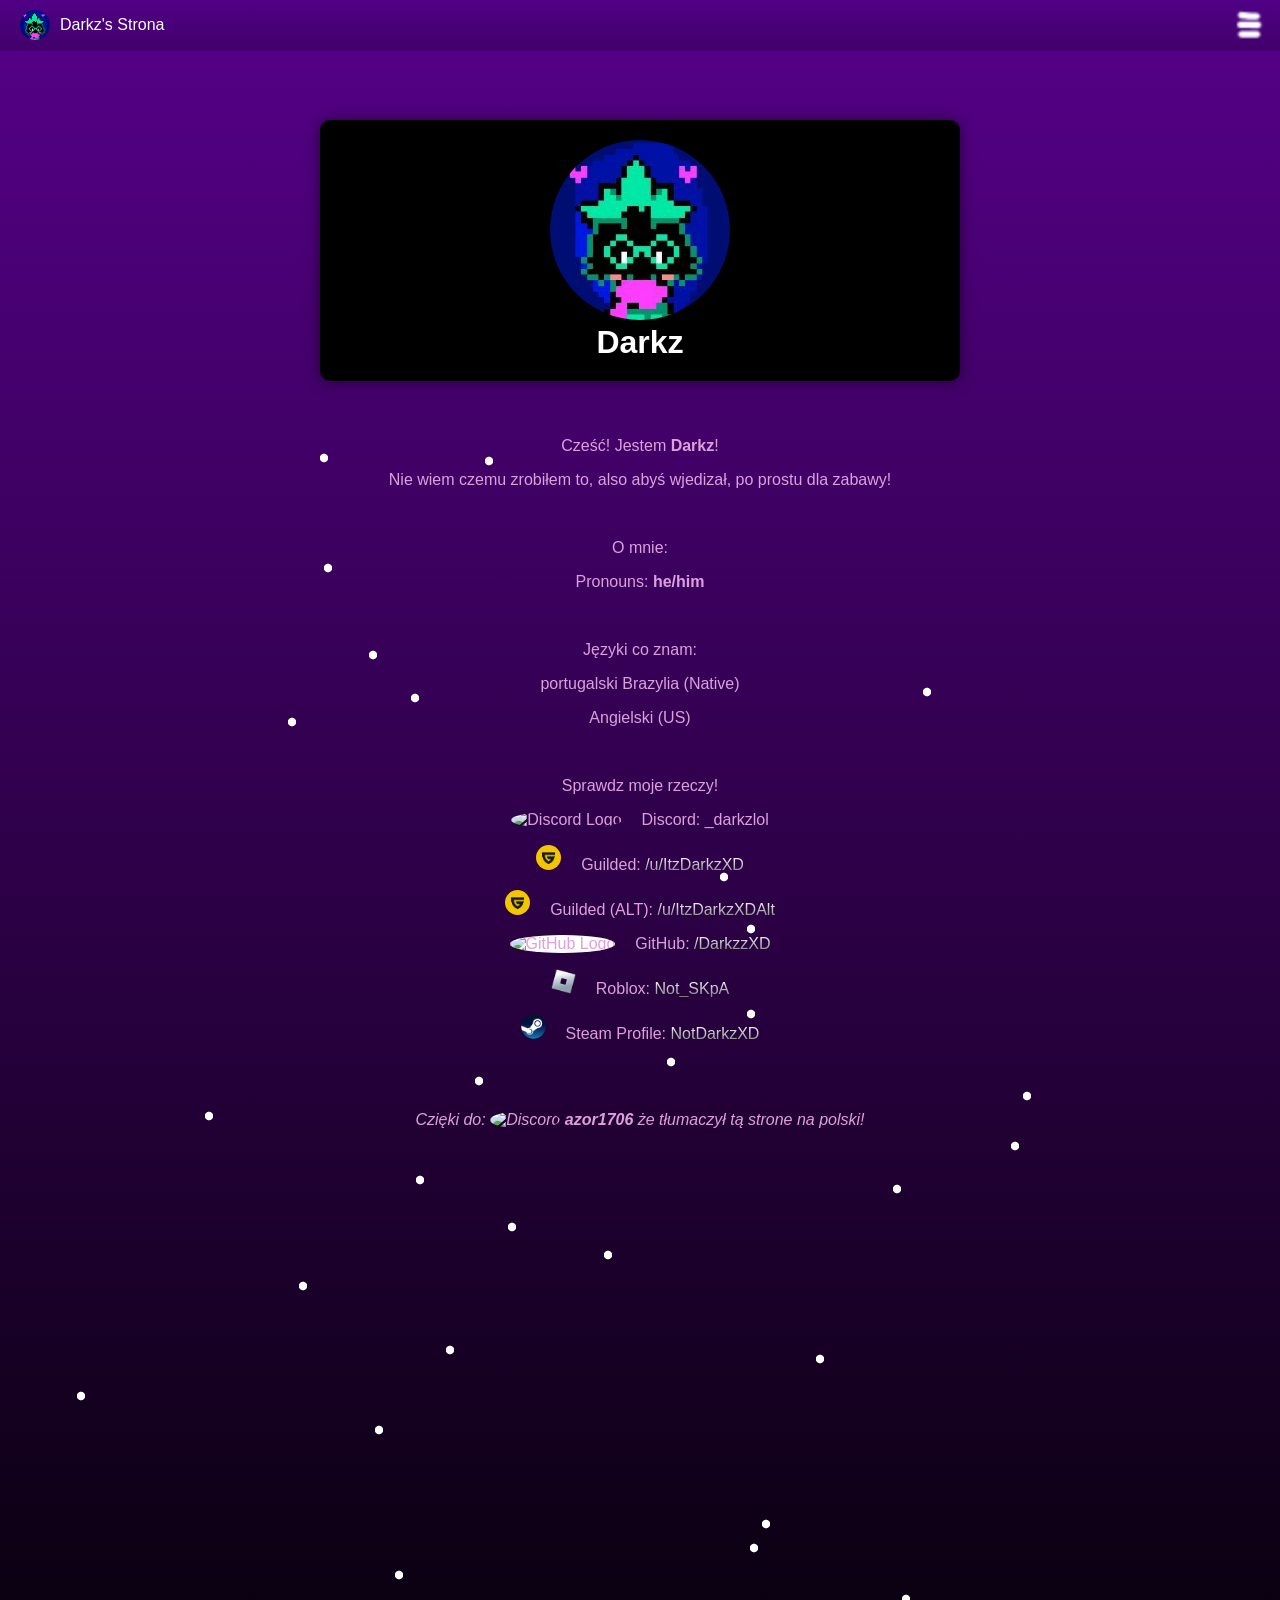
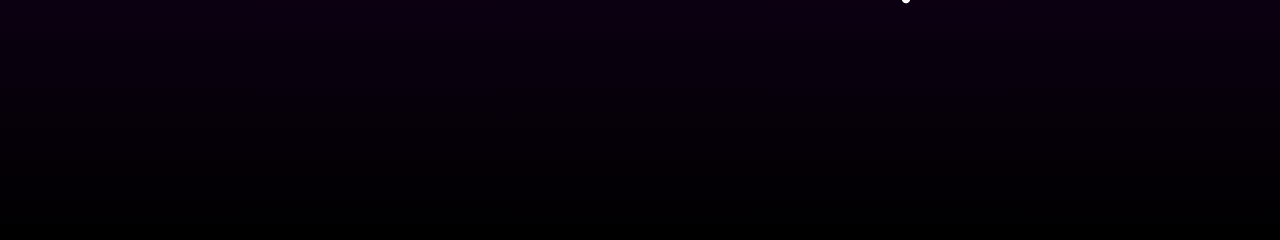
==== index-polish.html @ 8251f311 "removed comments" ====
<!DOCTYPE html>
<html lang="en">
<head>
    <meta charset="UTF-8">
    <meta name="viewport" content="width=device-width, initial-scale=1.0">
    <title>Darkz's Strona</title>
    <link rel="stylesheet" href="styles.css">
    <link rel="icon" href=".\images\darkz-pfp.jpg" type="image/png" onmousedown="return false;">
</head>
<body>
    <div id="dots-container"></div>
	
    <div class="topbar">
        <div class="topbar-logo">
            <img src="./images/darkz-pfp.jpg" alt="Logo" class="topbar-logo-img" onmousedown="return false;">
            <span>Darkz's Strona</span>
        </div>
        <div class="topbar-links">
            <a href="index.html">English (US)</a>
            <a href="./index-ptbr.html">Português Brasil</a>
            <a href="./index-polish.html">Polskie</a>
        </div>
        <img src="./images/hamburger.png" alt="Menu" class="hamburger-menu" onclick="toggleMenu()" onmousedown="return false;">
    </div>

    <div class="side-menu" id="side-menu">
        <span class="close-btn" onclick="toggleMenu()">&#10005;</span>
            <a href="index.html">English (US)</a>
            <a href="./index-ptbr.html">Português Brasil</a>
            <a href="./index-polish.html">Polskie</a>
    </div>
	
	
    <div class="card">
        <div class="text-container" id="text-container">
		<img src=".\images\darkz-pfp.jpg" alt="Profile Picture" class="a-profile-pic" onmousedown="return false;">
            <h1>Darkz</h1>
        </div>
    </div>
    <div class="additional-content">
        <p>Cześć! Jestem <b>Darkz</b>!</p>
        <p>Nie wiem czemu zrobiłem to, also abyś wjedizał, po prostu dla zabawy!</p>
        <br>
        <p>O mnie:</p>
        <p>Pronouns: <b>he/him</b></p>
        <br>
        <p>Języki co znam:</p>
        <p>portugalski Brazylia (Native)</p>
        <p>Angielski (US)</p>
        <br>
        <p>Sprawdz moje rzeczy!</p>
        <p><img src="./images/discord-icon.jpg" alt="Discord Logo" class="profile-pic-rect" onmousedown="return false;">Discord: _darkzlol</p>
        <p><img src="./images/guilded-icon.png" alt="Guilded Logo" class="profile-pic-rect" onmousedown="return false;">Guilded: <a href="https://www.guilded.gg/u/ItzDarkzXD" target="_blank">/u/ItzDarkzXD</a></p>
        <p><img src="./images/guilded-icon.png" alt="Guilded Logo" class="profile-pic-rect" onmousedown="return false;">Guilded (ALT): <a href="https://www.guilded.gg/u/ItzDarkzXDAlt" target="_blank">/u/ItzDarkzXDAlt</a></p>
        <p><img src="./images/github-icon.png" alt="GitHub Logo" class="profile-pic-rect-bg" onmousedown="return false;">GitHub: <a href="https://github.com/DarkzzXD" target="_blank">/DarkzzXD</a></p>
        <p><img src="./images/roblox-icon.png" alt="Roblox Logo" class="profile-pic-rect-nrml" onmousedown="return false;">Roblox: <a href="https://www.roblox.com/users/4204670456/profile" target="_blank">Not_SKpA</a></p>
        <p><img src="./images/steam-icon.png" alt="Steam Logo" class="profile-pic-rect" onmousedown="return false;">Steam Profile: <a href="https://steamcommunity.com/profiles/76561199640765075" target="_blank">NotDarkzXD</a></p><br><br>
		<p><i>Czięki do: <img src="./images/discord-icon.jpg" alt="Discord" class="profile-pic-rect-small" onmousedown="return false;"> <b>azor1706</b></a> że tłumaczył tą strone na polski!</i></p>
    </div>
    <script src="script.js"></script>
    <script>
        document.addEventListener('contextmenu', function(e) {
            e.preventDefault();
        });
    </script>
</body>
</html>
---- styles.css ----
body {
    margin: 0;
    padding: 20px;
    min-height: 200vh; /* Ensure scrolling by setting min-height larger than viewport height */
    background: linear-gradient(180deg, #4b0082, #000000);
    font-family: Arial, sans-serif;
    display: flex;
    flex-direction: column;
    align-items: center;
    cursor: url('./images/cursor.png'), auto;
}

.topbar {
    position: fixed;
    top: 0;
    left: 0;
    width: 100%;
    background: linear-gradient(180deg, rgba(75, 0, 130, 0.5), rgba(47, 0, 82, 0.5));
    color: #ffffff;
    display: flex;
    justify-content: space-between;
    align-items: center;
    padding: 10px 20px;
    box-shadow: 0 1px 0 rgba(0, 0, 0, 0.1);
    z-index: 1000;
}

.topbar-logo {
    display: flex;
    align-items: center;
}

.topbar-logo-img {
    width: 30px;
    height: 30px;
    border-radius: 50%;
    margin-right: 10px;
}

.topbar-links {
    display: none;
}

.hamburger-menu {
    display: block;
    width: 30px;
    height: 30px;
    cursor: pointer;
    margin-right: 35px;
	cursor: url('./images/cursor-link.png'), auto;
}

/* Side Menu */
.side-menu {
    position: fixed;
    top: 0;
    right: -300px;
    width: 250px;
    height: 100%;
    background: rgba(75, 0, 130, 0.9);
    color: #ffffff;
    display: flex;
    flex-direction: column;
    padding: 20px;
    box-shadow: -1px 0 5px rgba(0, 0, 0, 0.5);
    transition: right 0.3s ease;
    z-index: 1001;
}

.side-menu .close-btn {
    align-self: flex-end;
    cursor: pointer;
    font-size: 24px;
    margin-bottom: 20px;
	cursor: url('./images/cursor-link.png'), auto;
}

.side-menu a {
    color: #ffffff;
    text-decoration: none;
    margin-bottom: 20px;
}

.side-menu a:hover {
    text-decoration: underline;
}

#dots-container {
    position: absolute;
    top: 0;
    left: 0;
    width: 100%;
    height: 100%;
    z-index: -999;
}

.dot {
    position: absolute;
    width: 10px;
    height: 10px;
    background: url('./images/white-dot.png') no-repeat center center;
    background-size: contain;
    z-index: -999;
}

.card {
    display: flex;
    align-items: center;
    justify-content: center;
    padding: 20px;
    background: #000000;
    border-radius: 10px;
    box-shadow: 0 0 15px rgba(0, 0, 0, 0.5);
    width: 80%;
    max-width: 600px;
    margin-top: 100px;
    margin-bottom: 20px;
    opacity: 0;
    transform: translateY(-50px);
    animation: fadeInDown 1s ease-in-out forwards;
}

.profile-pic-rect {
    border-radius: 50%;
    margin-right: 20px;
    width: 25px;
    height: 25px;
}

.profile-pic-rect-small {
    border-radius: 50%;
    width: 15px;
    height: 15px;
}

.profile-pic-rect-nrml {
    margin-right: 20px;
    width: 25px;
    height: 25px;
}

.profile-pic-rect-bg {
    background: #ffffff;
    border-radius: 50%;
    margin-right: 20px;
    width: 25px;
    height: 25px;
}

.profile-pic {
    border-radius: 50%;
    margin-right: 20px;
    width: 180px;
    height: 180px;
}

.a-profile-pic {
    border-radius: 50%;
    margin-right: 0px;
    width: 180px;
    height: 180px;
}

.text-container {
    text-align: center;
    flex-grow: 1;
}

.text-container h1 {
    color: #ffffff;
    margin: 0;
}

.additional-content {
    text-align: center;
    color: #dda0dd;
    margin-top: 20px;
    opacity: 0;
    transform: translateY(50px);
    animation: fadeInUp 2s ease-in-out forwards;
}

@keyframes fadeInDown {
    0% {
        opacity: 0;
        transform: translateY(-50px);
    }
    100% {
        opacity: 1;
        transform: translateY(0);
    }
}

@keyframes fadeInUp {
    0% {
        opacity: 0;
        transform: translateY(50px);
    }
    100% {
        opacity: 1;
        transform: translateY(0);
    }
}

a {
    color: transparent;
    background: linear-gradient(to bottom, white, gray);
    -webkit-background-clip: text;
    background-clip: text;
    text-decoration: none;
}

a:hover {
    color: transparent;
    background: linear-gradient(to bottom, white, white);
    -webkit-background-clip: text;
    background-clip: text;
    text-decoration: none;
    cursor: url('./images/cursor-link.png'), auto;
}
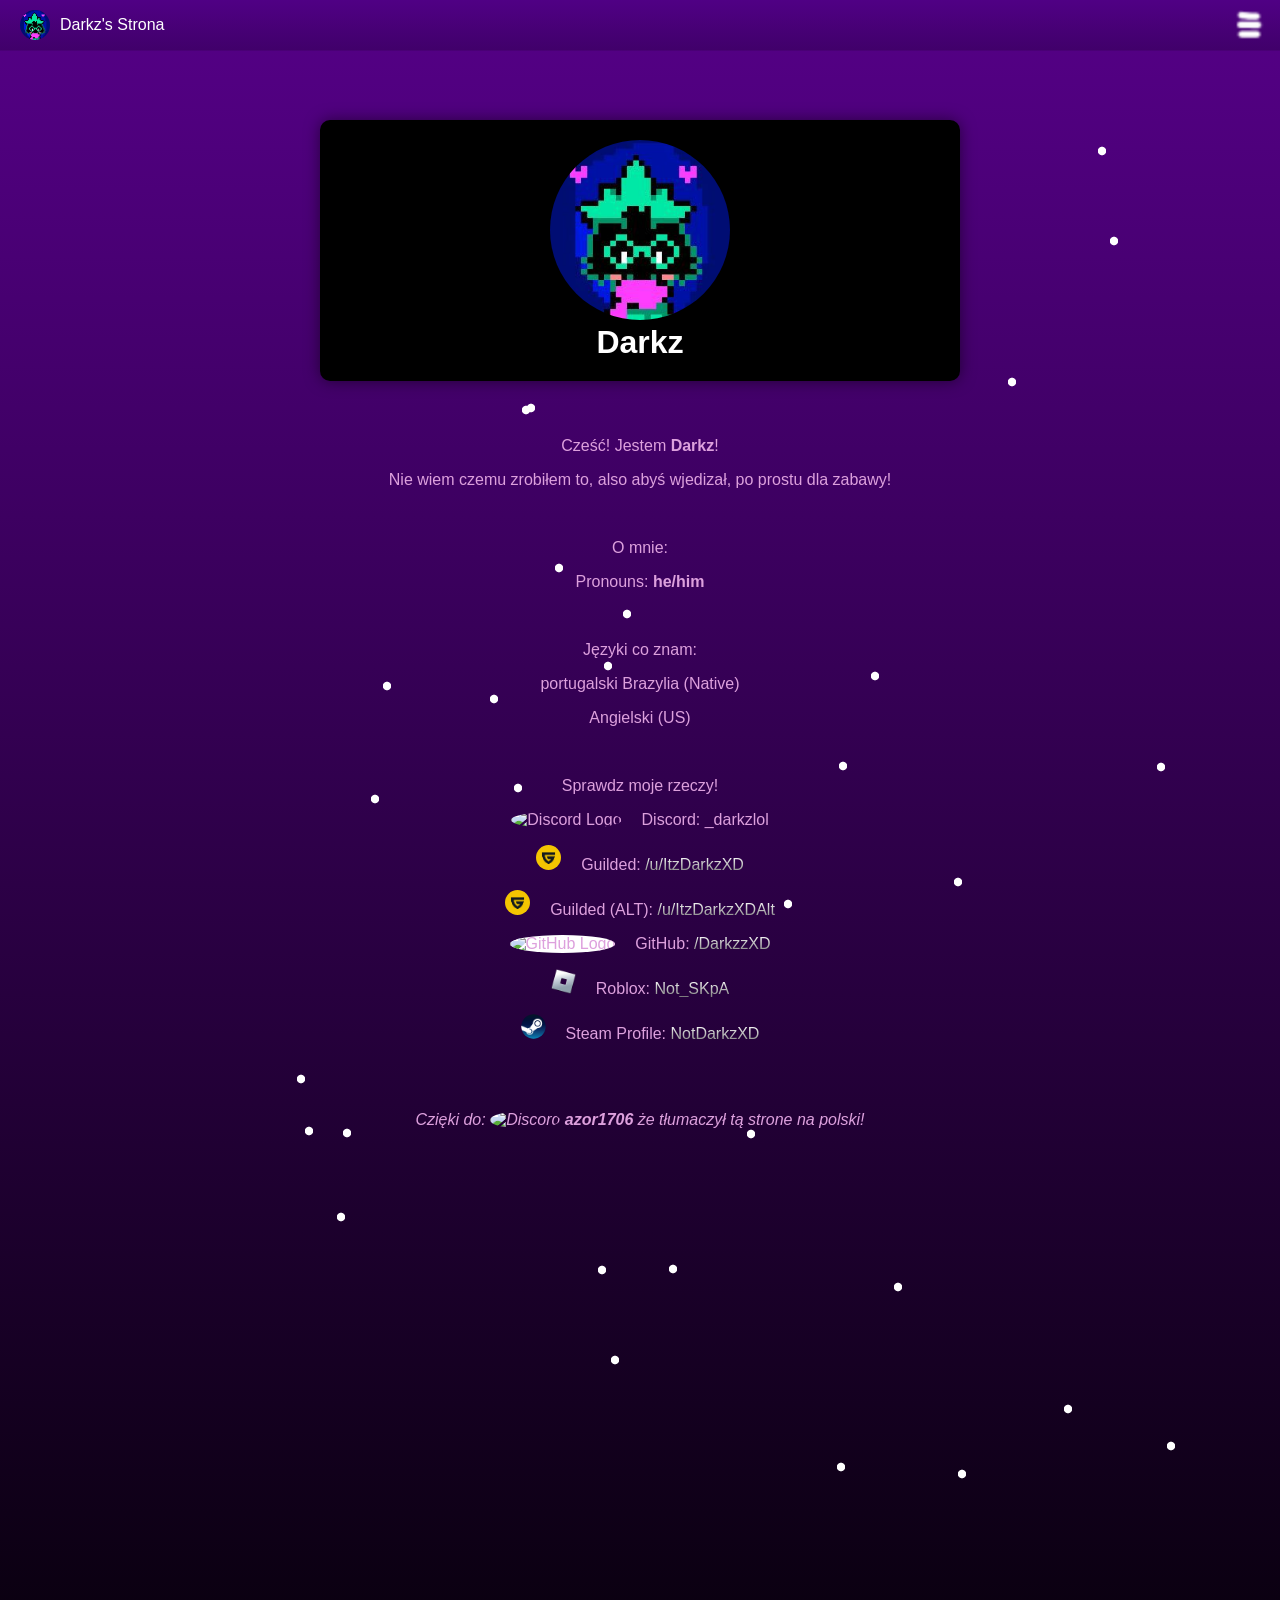
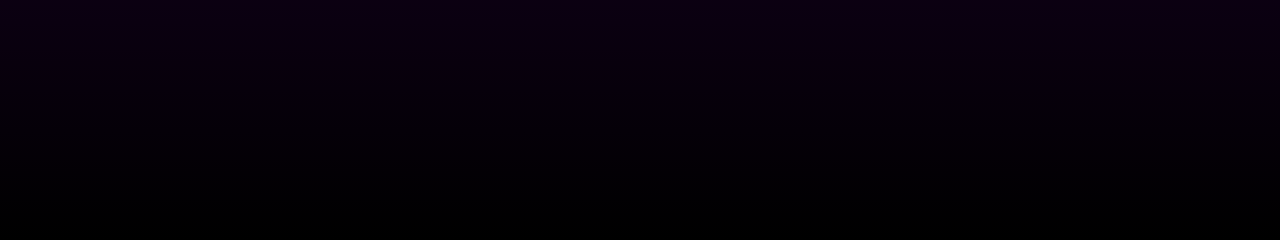
==== commit d271a244: "idk" ====
--- a/index-polish.html
+++ b/index-polish.html
@@ -5,35 +5,41 @@
     <meta name="viewport" content="width=device-width, initial-scale=1.0">
     <title>Darkz's Strona</title>
     <link rel="stylesheet" href="styles.css">
-    <link rel="icon" href=".\images\darkz-pfp.jpg" type="image/png" onmousedown="return false;">
+    <link rel="icon" href=".\images\darkz-pfp.jpg" type="image/png">
 </head>
 <body>
     <div id="dots-container"></div>
 	
-    <div class="topbar">
+
+<div class="topbar">
         <div class="topbar-logo">
-            <img src="./images/darkz-pfp.jpg" alt="Logo" class="topbar-logo-img" onmousedown="return false;">
+            <img src="./images/darkz-pfp.jpg" alt="Logo" class="topbar-logo-img">
             <span>Darkz's Strona</span>
         </div>
         <div class="topbar-links">
             <a href="index.html">English (US)</a>
             <a href="./index-ptbr.html">Português Brasil</a>
             <a href="./index-polish.html">Polskie</a>
+			<a href="#" onclick="toggleOptimization()"><i>Optimization</i></a>
         </div>
-        <img src="./images/hamburger.png" alt="Menu" class="hamburger-menu" onclick="toggleMenu()" onmousedown="return false;">
+        <img src="./images/hamburger.png" alt="Menu" class="hamburger-menu" onclick="toggleMenu()">
     </div>
 
     <div class="side-menu" id="side-menu">
         <span class="close-btn" onclick="toggleMenu()">&#10005;</span>
+			<p><b><i>-- -- Tłumaczenie -- --</i></b></p>
             <a href="index.html">English (US)</a>
             <a href="./index-ptbr.html">Português Brasil</a>
             <a href="./index-polish.html">Polskie</a>
+			<br><br><p><b><i>-- -- Konfiguracia -- --</i></b></p>
+			<a href="#" onclick="toggleOptimization()"><i>Optimilizacia</i></a>
     </div>
+
 	
 	
     <div class="card">
         <div class="text-container" id="text-container">
-		<img src=".\images\darkz-pfp.jpg" alt="Profile Picture" class="a-profile-pic" onmousedown="return false;">
+		<img src=".\images\darkz-pfp.jpg" alt="Profile Picture" class="a-profile-pic">
             <h1>Darkz</h1>
         </div>
     </div>
@@ -49,19 +55,25 @@
         <p>Angielski (US)</p>
         <br>
         <p>Sprawdz moje rzeczy!</p>
-        <p><img src="./images/discord-icon.jpg" alt="Discord Logo" class="profile-pic-rect" onmousedown="return false;">Discord: _darkzlol</p>
-        <p><img src="./images/guilded-icon.png" alt="Guilded Logo" class="profile-pic-rect" onmousedown="return false;">Guilded: <a href="https://www.guilded.gg/u/ItzDarkzXD" target="_blank">/u/ItzDarkzXD</a></p>
-        <p><img src="./images/guilded-icon.png" alt="Guilded Logo" class="profile-pic-rect" onmousedown="return false;">Guilded (ALT): <a href="https://www.guilded.gg/u/ItzDarkzXDAlt" target="_blank">/u/ItzDarkzXDAlt</a></p>
-        <p><img src="./images/github-icon.png" alt="GitHub Logo" class="profile-pic-rect-bg" onmousedown="return false;">GitHub: <a href="https://github.com/DarkzzXD" target="_blank">/DarkzzXD</a></p>
-        <p><img src="./images/roblox-icon.png" alt="Roblox Logo" class="profile-pic-rect-nrml" onmousedown="return false;">Roblox: <a href="https://www.roblox.com/users/4204670456/profile" target="_blank">Not_SKpA</a></p>
-        <p><img src="./images/steam-icon.png" alt="Steam Logo" class="profile-pic-rect" onmousedown="return false;">Steam Profile: <a href="https://steamcommunity.com/profiles/76561199640765075" target="_blank">NotDarkzXD</a></p><br><br>
-		<p><i>Czięki do: <img src="./images/discord-icon.jpg" alt="Discord" class="profile-pic-rect-small" onmousedown="return false;"> <b>azor1706</b></a> że tłumaczył tą strone na polski!</i></p>
+        <p><img src="./images/discord-icon.jpg" alt="Discord Logo" class="profile-pic-rect">Discord: _darkzlol</p>
+        <p><img src="./images/guilded-icon.png" alt="Guilded Logo" class="profile-pic-rect">Guilded: <a href="https://www.guilded.gg/u/ItzDarkzXD" target="_blank">/u/ItzDarkzXD</a></p>
+        <p><img src="./images/guilded-icon.png" alt="Guilded Logo" class="profile-pic-rect">Guilded (ALT): <a href="https://www.guilded.gg/u/ItzDarkzXDAlt" target="_blank">/u/ItzDarkzXDAlt</a></p>
+        <p><img src="./images/github-icon.png" alt="GitHub Logo" class="profile-pic-rect-bg">GitHub: <a href="https://github.com/DarkzzXD" target="_blank">/DarkzzXD</a></p>
+        <p><img src="./images/roblox-icon.png" alt="Roblox Logo" class="profile-pic-rect-nrml">Roblox: <a href="https://www.roblox.com/users/4204670456/profile" target="_blank">Not_SKpA</a></p>
+        <p><img src="./images/steam-icon.png" alt="Steam Logo" class="profile-pic-rect">Steam Profile: <a href="https://steamcommunity.com/profiles/76561199640765075" target="_blank">NotDarkzXD</a></p><br><br>
+		<p><i>Czięki do: <img src="./images/discord-icon.jpg" alt="Discord" class="profile-pic-rect-small"> <b>azor1706</b></a> że tłumaczył tą strone na polski!</i></p>
     </div>
     <script src="script.js"></script>
-    <script>
-        document.addEventListener('contextmenu', function(e) {
-            e.preventDefault();
-        });
-    </script>
+		<script>
+	function log(text) {
+    const consoleWidth = 80;
+    const padding = Math.max(0, Math.floor((consoleWidth - text.length) / 2));
+    const paddedText = ''.repeat(padding) + text + ''.repeat(padding);
+    console.log(`%c${paddedText}`, 'font-size: 16px; font-family: "Comic Sans MS", "Comic Sans", cursive;');
+}
+
+log('undefined');
+log('undefined');
+</script>
 </body>
 </html>
--- a/styles.css
+++ b/styles.css
@@ -1,7 +1,7 @@
 body {
     margin: 0;
     padding: 20px;
-    min-height: 200vh; /* Ensure scrolling by setting min-height larger than viewport height */
+    min-height: 200vh;
     background: linear-gradient(180deg, #4b0082, #000000);
     font-family: Arial, sans-serif;
     display: flex;
@@ -9,6 +9,7 @@
     align-items: center;
     cursor: url('./images/cursor.png'), auto;
 }
+
 
 .topbar {
     position: fixed;
@@ -38,19 +39,19 @@
 }
 
 .topbar-links {
+    display: flex;
+    gap: 20px;
+}
+
+.hamburger-menu {
     display: none;
-}
-
-.hamburger-menu {
-    display: block;
     width: 30px;
     height: 30px;
     cursor: pointer;
     margin-right: 35px;
-	cursor: url('./images/cursor-link.png'), auto;
-}
-
-/* Side Menu */
+    cursor: url('./images/cursor-link.png'), auto;
+}
+
 .side-menu {
     position: fixed;
     top: 0;
@@ -72,7 +73,7 @@
     cursor: pointer;
     font-size: 24px;
     margin-bottom: 20px;
-	cursor: url('./images/cursor-link.png'), auto;
+    cursor: url('./images/cursor-link.png'), auto;
 }
 
 .side-menu a {
@@ -218,3 +219,62 @@
     text-decoration: none;
     cursor: url('./images/cursor-link.png'), auto;
 }
+
+@media (max-width: 768px) {
+    .topbar {
+        flex-direction: column;
+        align-items: flex-start;
+    }
+    
+    .topbar-logo, .hamburger-menu {
+        margin-bottom: 10px;
+    }
+
+    .topbar-links {
+        display: block;
+    }
+
+    .topbar-links a {
+        display: block;
+        margin: 5px 0;
+    }
+
+    .hamburger-menu {
+        display: none;
+    }
+
+    .topbar-links {
+        display: flex
+        flex-direction: column;
+        gap: 10px;
+    }
+}
+
+@media (min-width: 769px) {
+    .hamburger-menu {
+        display: block;
+    }
+
+    .topbar-links {
+        display: none;
+    }
+}
+
+.side-menu button {
+    color: transparent;
+    -webkit-background-clip: text;
+    background-clip: text;
+    text-decoration: none;
+}
+
+.side-menu button:hover {
+    color: transparent;
+    -webkit-background-clip: text;
+    background-clip: text;
+    text-decoration: none;
+}
+
+span {
+    display: inline-block;
+    transition: transform 1s ease-in-out;
+}
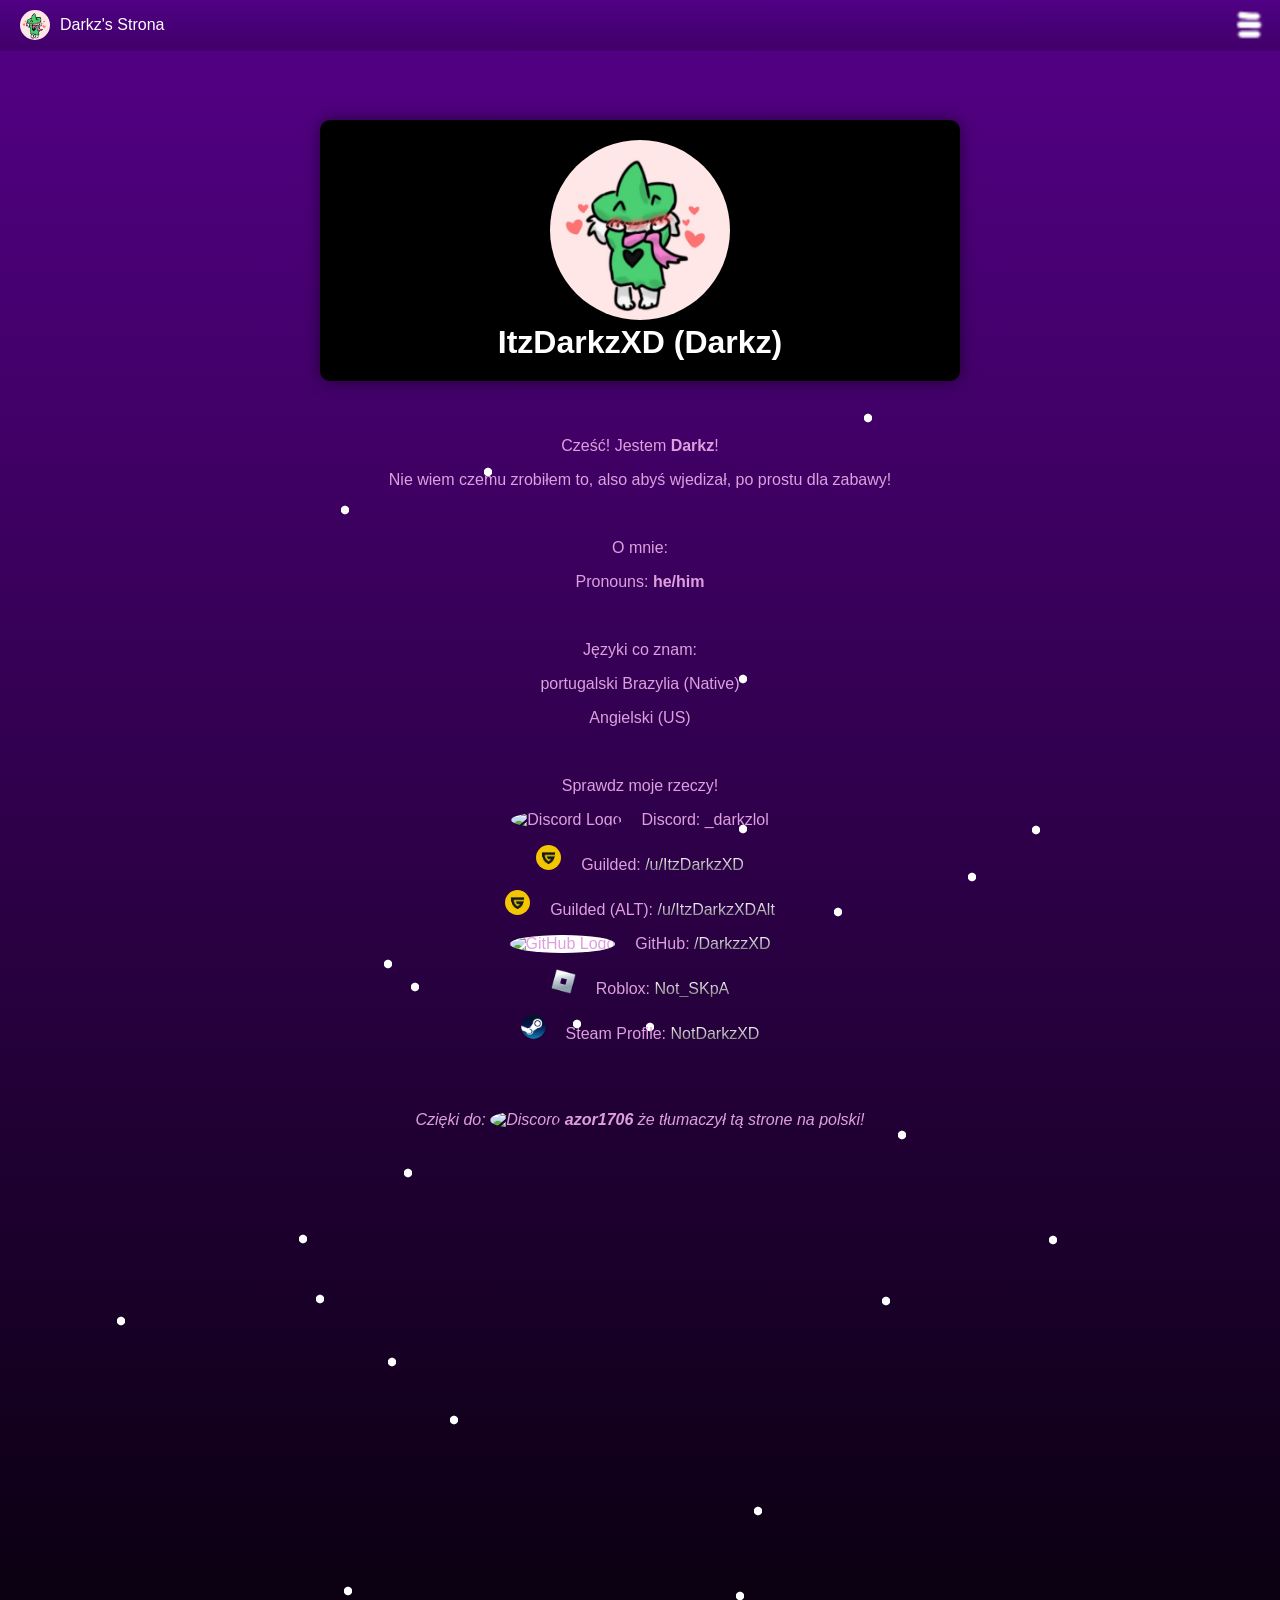
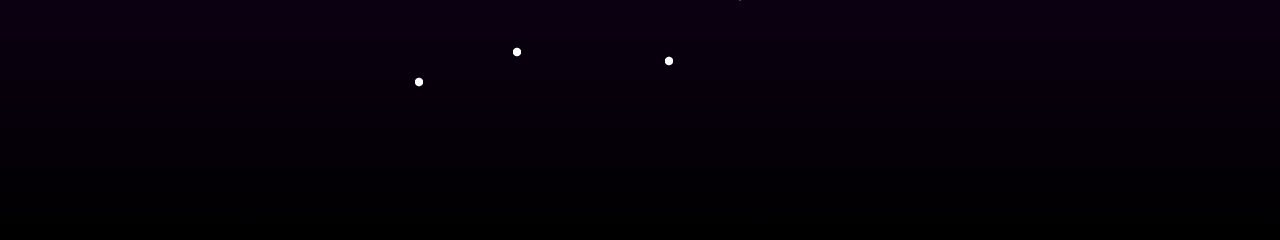
==== commit 5c36c458: "stuff" ====
--- a/index-polish.html
+++ b/index-polish.html
@@ -6,6 +6,15 @@
     <title>Darkz's Strona</title>
     <link rel="stylesheet" href="styles.css">
     <link rel="icon" href=".\images\darkz-pfp.jpg" type="image/png">
+	
+	<!-- Discord Embed -->
+	<meta content="Darkz's Strona" property="og:title" />
+	<meta content="Cześć Sprawdz moją stronę" property="og:description" />
+	<meta content="https://darkzzxd.github.io/" property="og:url" />
+	<meta content="https://darkzzxd.github.io/images/darkz-pfp.jpg" property="og:image" />
+	<meta content="#23007a" data-react-helmet="true" name="theme-color" />
+	<!-- End -->
+	
 </head>
 <body>
     <div id="dots-container"></div>
@@ -40,7 +49,7 @@
     <div class="card">
         <div class="text-container" id="text-container">
 		<img src=".\images\darkz-pfp.jpg" alt="Profile Picture" class="a-profile-pic">
-            <h1>Darkz</h1>
+            <h1>ItzDarkzXD (Darkz)</h1>
         </div>
     </div>
     <div class="additional-content">
@@ -64,16 +73,6 @@
 		<p><i>Czięki do: <img src="./images/discord-icon.jpg" alt="Discord" class="profile-pic-rect-small"> <b>azor1706</b></a> że tłumaczył tą strone na polski!</i></p>
     </div>
     <script src="script.js"></script>
-		<script>
-	function log(text) {
-    const consoleWidth = 80;
-    const padding = Math.max(0, Math.floor((consoleWidth - text.length) / 2));
-    const paddedText = ''.repeat(padding) + text + ''.repeat(padding);
-    console.log(`%c${paddedText}`, 'font-size: 16px; font-family: "Comic Sans MS", "Comic Sans", cursive;');
-}
+</body>
+</html>
 
-log('undefined');
-log('undefined');
-</script>
-</body>
-</html>
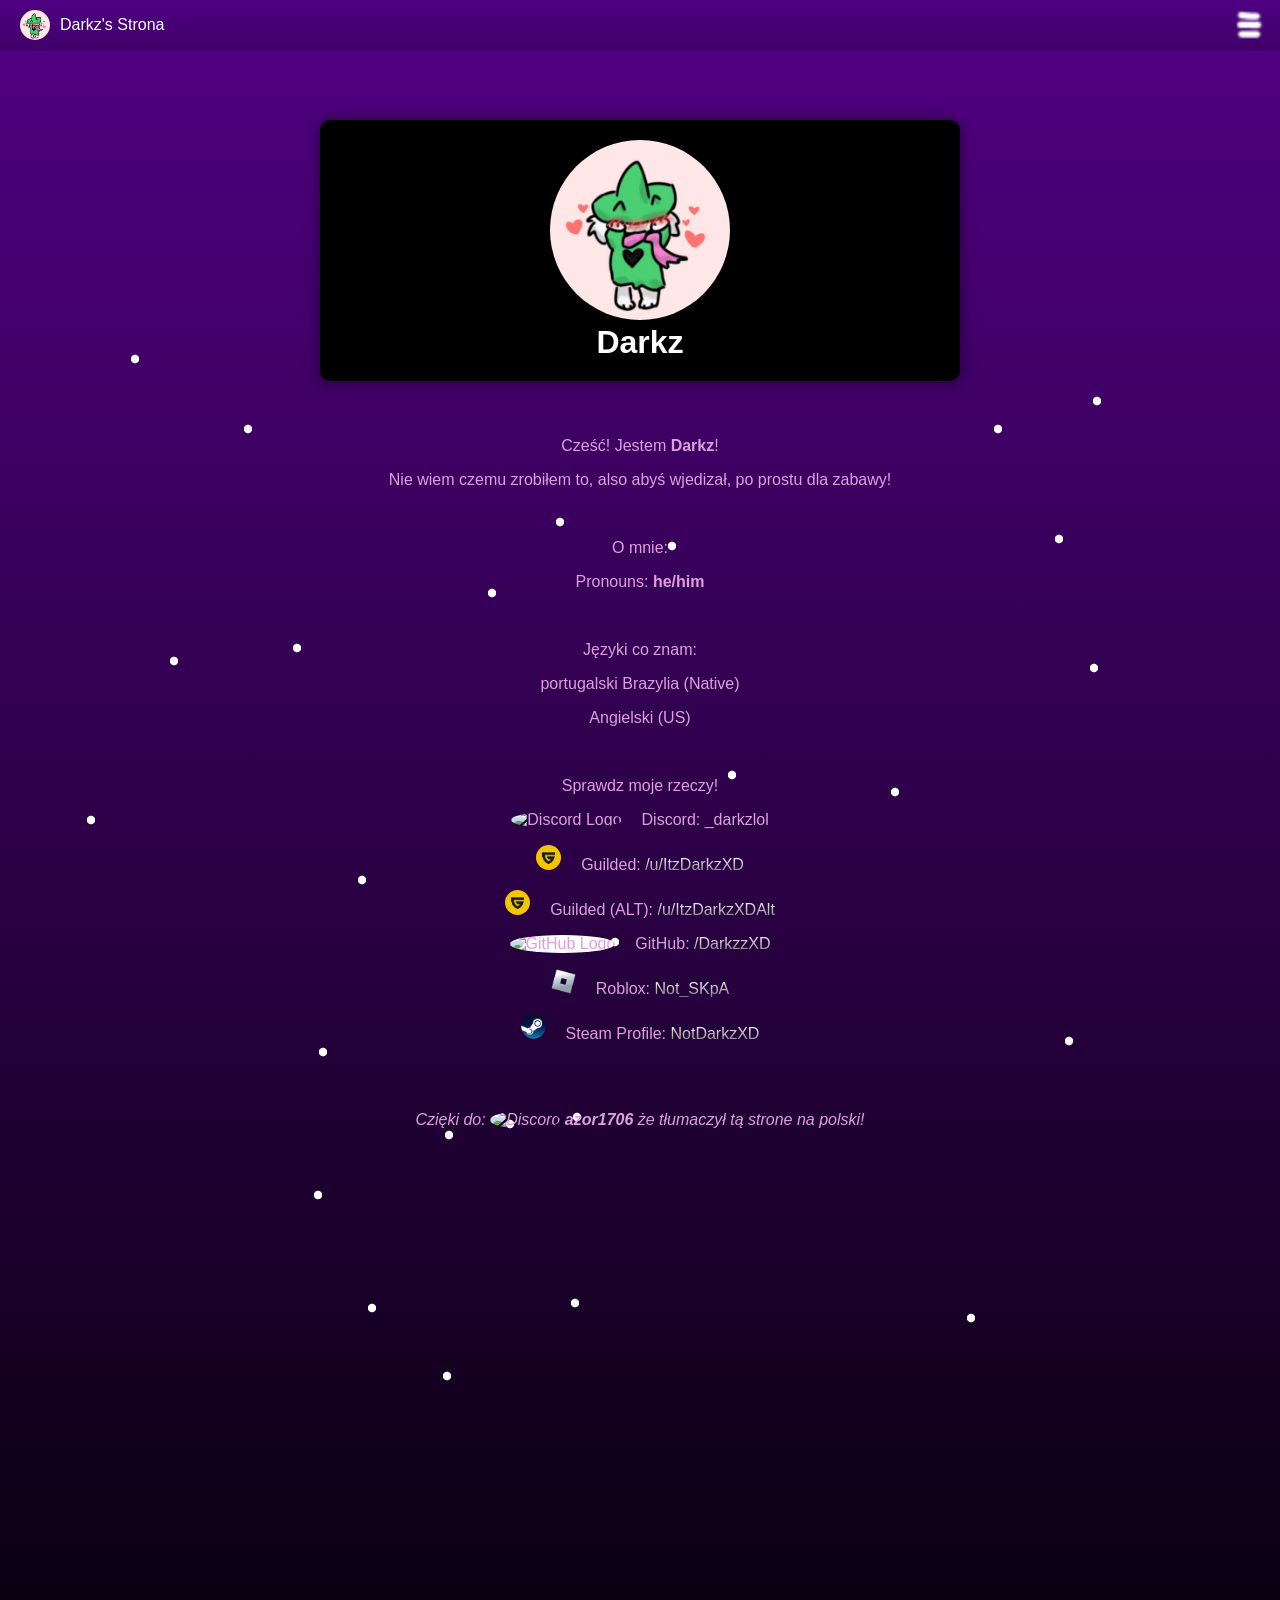
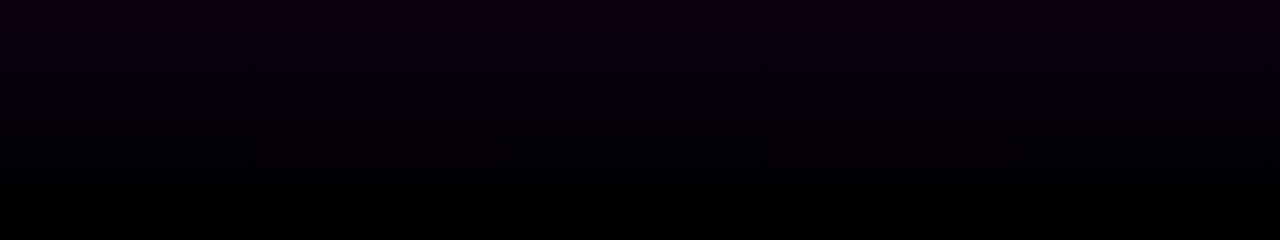
==== commit 64f91667: "reverted back to Darkz instead of ItzDarkzXD (Darkz) looked bad ngl" ====
--- a/index-polish.html
+++ b/index-polish.html
@@ -49,7 +49,7 @@
     <div class="card">
         <div class="text-container" id="text-container">
 		<img src=".\images\darkz-pfp.jpg" alt="Profile Picture" class="a-profile-pic">
-            <h1>ItzDarkzXD (Darkz)</h1>
+            <h1>Darkz</h1>
         </div>
     </div>
     <div class="additional-content">
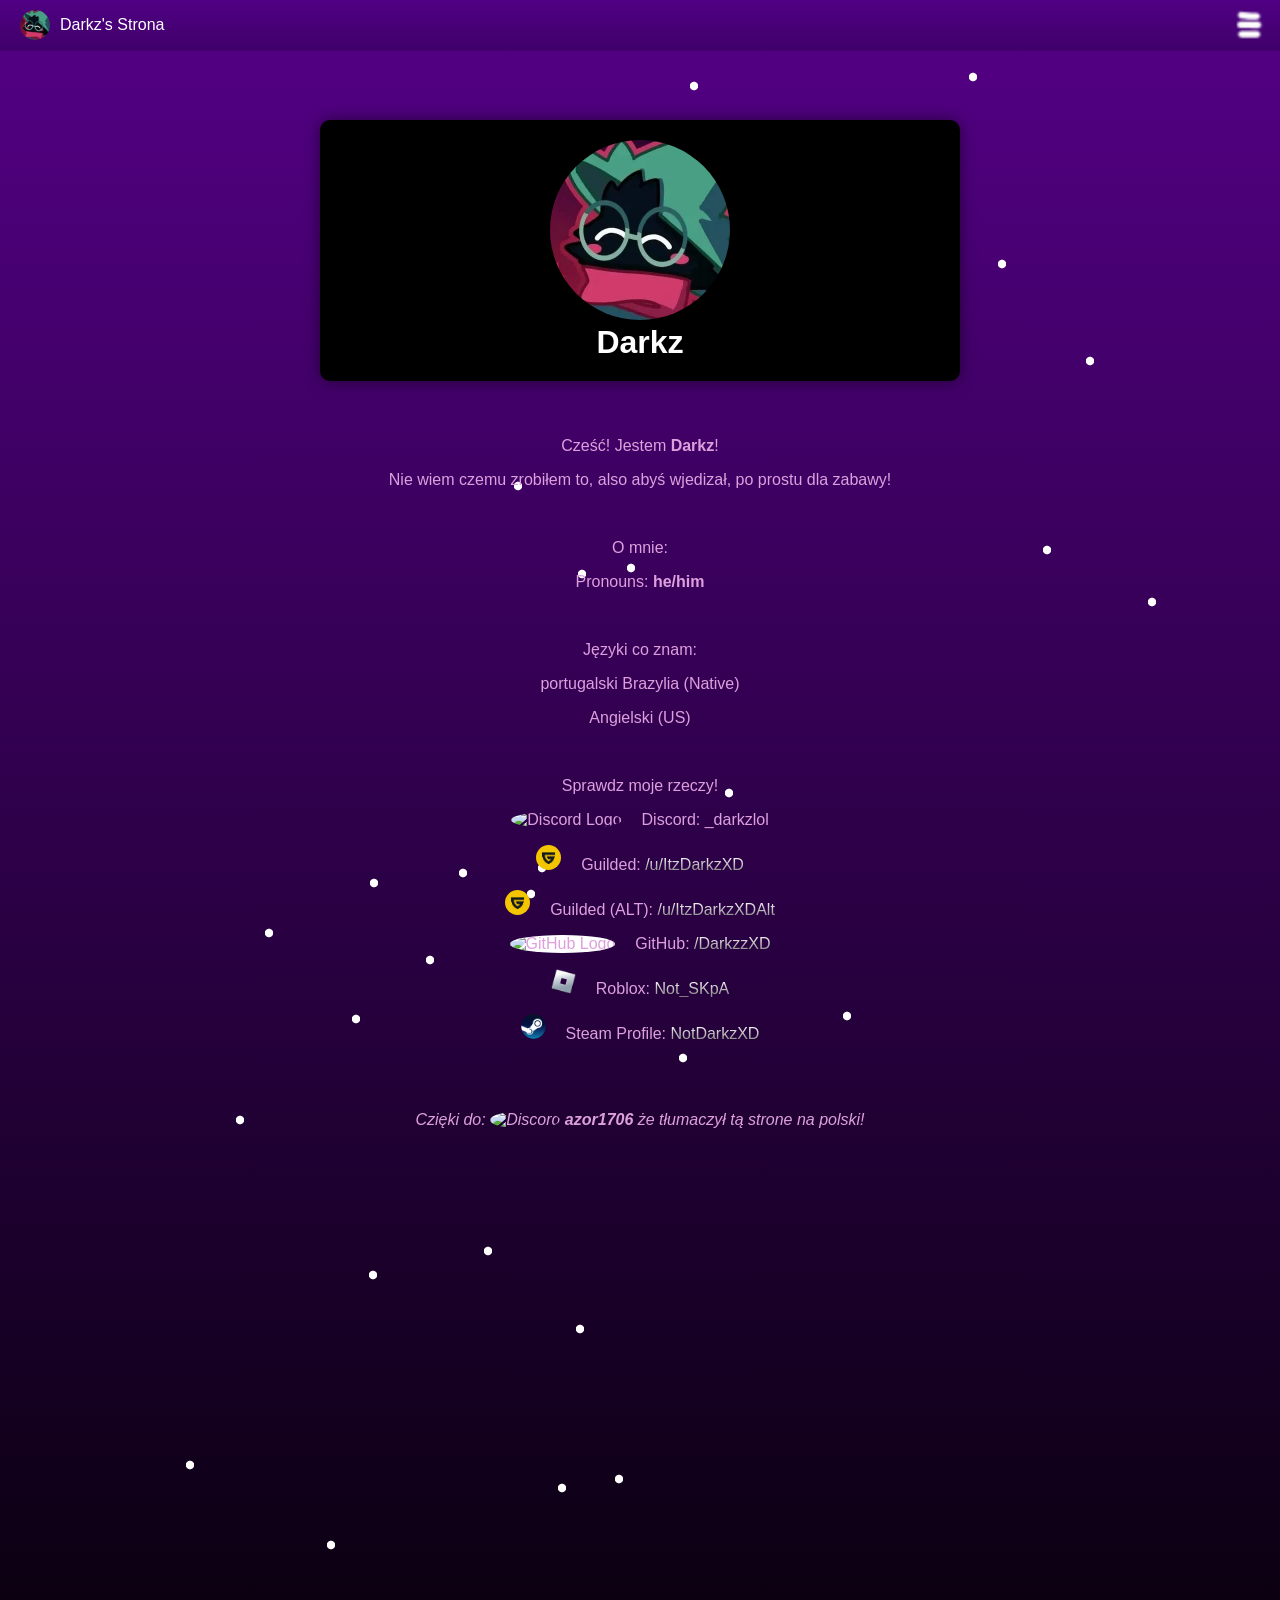
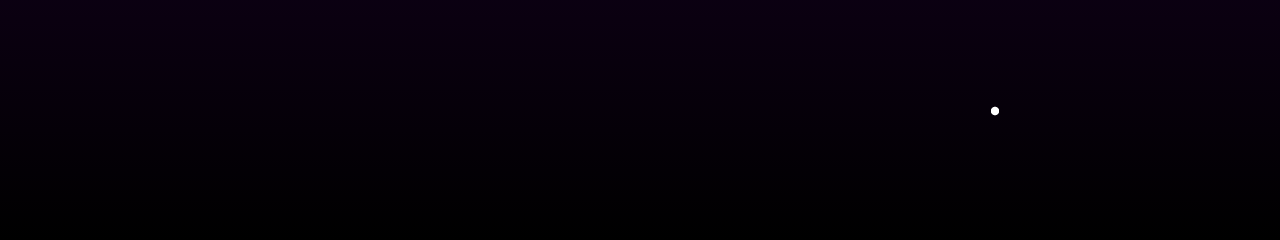
==== commit fd50bc4a: "changed profile picture" ====
--- a/index-polish.html
+++ b/index-polish.html
@@ -5,13 +5,13 @@
     <meta name="viewport" content="width=device-width, initial-scale=1.0">
     <title>Darkz's Strona</title>
     <link rel="stylesheet" href="styles.css">
-    <link rel="icon" href=".\images\darkz-pfp.jpg" type="image/png">
+    <link rel="icon" href=".\images\darkz-pfp.png" type="image/png">
 	
 	<!-- Discord Embed -->
 	<meta content="Darkz's Strona" property="og:title" />
 	<meta content="Cześć Sprawdz moją stronę" property="og:description" />
 	<meta content="https://darkzzxd.github.io/" property="og:url" />
-	<meta content="https://darkzzxd.github.io/images/darkz-pfp.jpg" property="og:image" />
+	<meta content="https://darkzzxd.github.io/images/darkz-pfp.png" property="og:image" />
 	<meta content="#23007a" data-react-helmet="true" name="theme-color" />
 	<!-- End -->
 	
@@ -22,7 +22,7 @@
 
 <div class="topbar">
         <div class="topbar-logo">
-            <img src="./images/darkz-pfp.jpg" alt="Logo" class="topbar-logo-img">
+            <img src="./images/darkz-pfp.png" alt="Logo" class="topbar-logo-img">
             <span>Darkz's Strona</span>
         </div>
         <div class="topbar-links">
@@ -48,7 +48,7 @@
 	
     <div class="card">
         <div class="text-container" id="text-container">
-		<img src=".\images\darkz-pfp.jpg" alt="Profile Picture" class="a-profile-pic">
+		<img src=".\images\darkz-pfp.png" alt="Profile Picture" class="a-profile-pic">
             <h1>Darkz</h1>
         </div>
     </div>
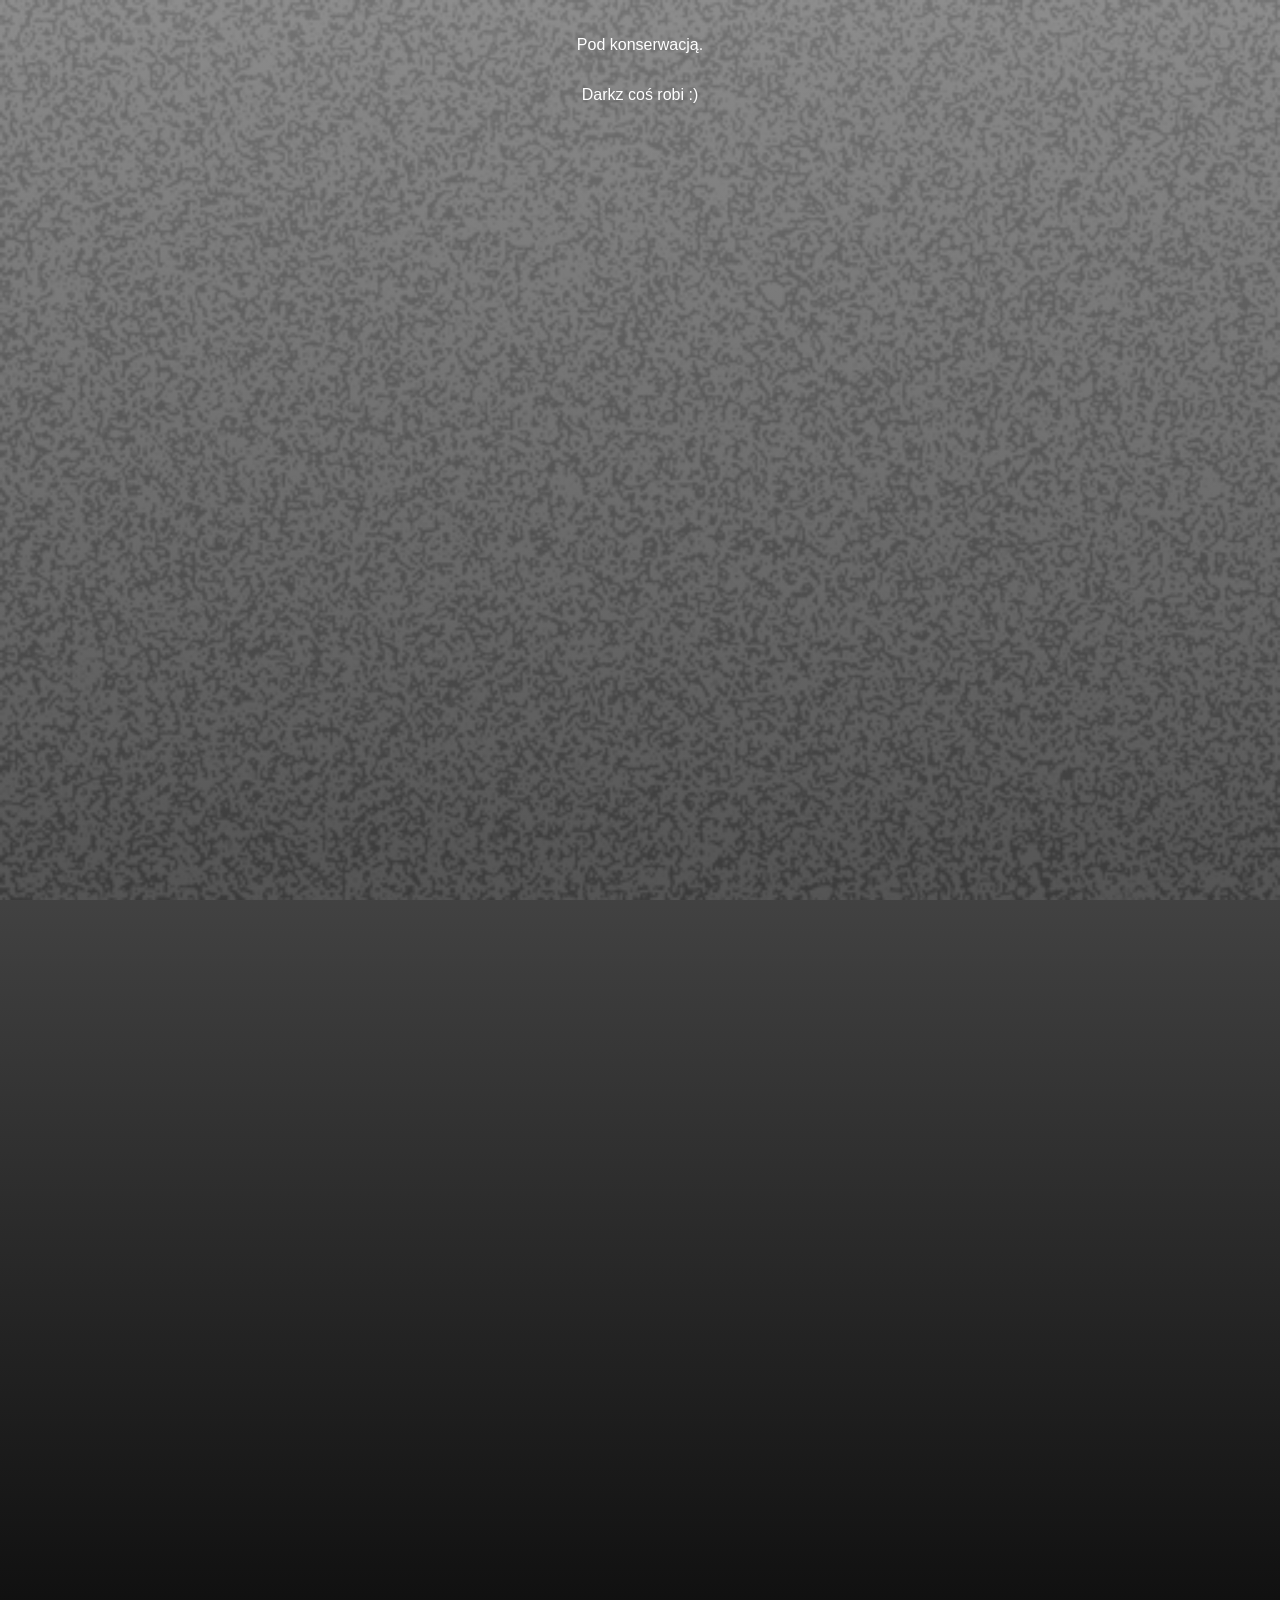
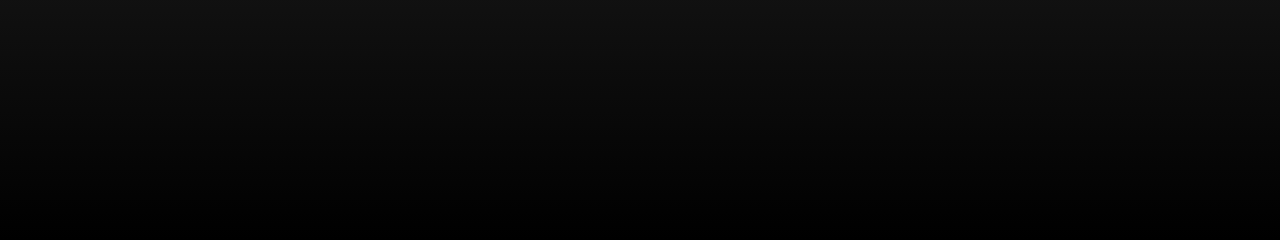
==== commit ec54eaed: "darkz is doing something..." ====
--- a/index-polish.html
+++ b/index-polish.html
@@ -15,7 +15,7 @@
 	<meta content="#23007a" data-react-helmet="true" name="theme-color" />
 	<!-- End -->
 	
-</head>
+<!--</head>
 <body>
     <div id="dots-container"></div>
 	
@@ -74,5 +74,25 @@
     </div>
     <script src="script.js"></script>
 </body>
-</html>
+</html>-->
 
+<body>
+	<div class="bg-image"></div>
+	<p style="color:white; position: relative; z-index: 1;">Pod konserwacją.</p>
+	<p style="color:white; position: relative; z-index: 1;">Darkz coś robi :)</p>
+	<script src="script.js"></script>
+</body>
+
+<style>
+	.bg-image {
+		position: absolute;
+		top: 0;
+		left: 0;
+		width: 100%;
+		height: 100%;
+		background: url('./images/imtellingyoudarkzisdoingsomething.jpg') no-repeat center center fixed;
+		background-size: cover;
+		opacity: 0.1;
+		z-index: 0;
+	}
+</style>
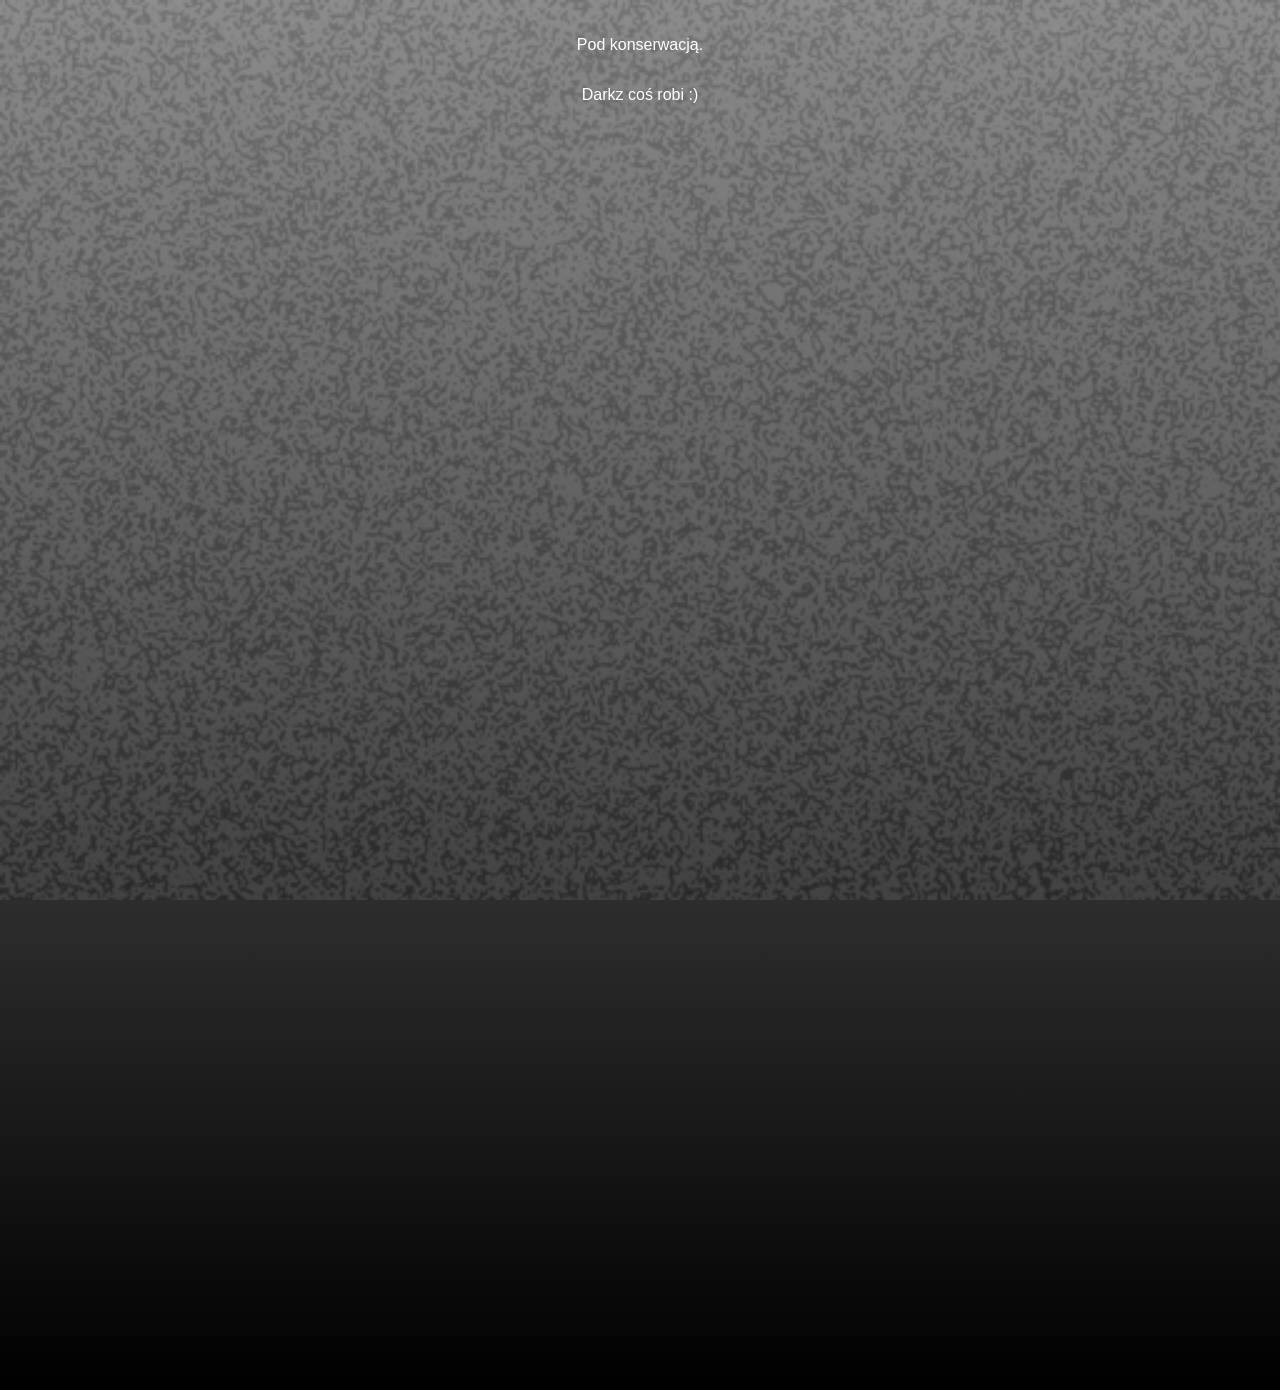
==== commit 86bf2aa6: "darkz is doing something..." ====
--- a/index-polish.html
+++ b/index-polish.html
@@ -9,72 +9,30 @@
 	
 	<!-- Discord Embed -->
 	<meta content="Darkz's Strona" property="og:title" />
-	<meta content="Cześć Sprawdz moją stronę" property="og:description" />
+	<meta content="???" property="og:description" />
 	<meta content="https://darkzzxd.github.io/" property="og:url" />
 	<meta content="https://darkzzxd.github.io/images/darkz-pfp.png" property="og:image" />
-	<meta content="#23007a" data-react-helmet="true" name="theme-color" />
+	<meta content="#363636" data-react-helmet="true" name="theme-color" />
 	<!-- End -->
 	
-<!--</head>
-<body>
-    <div id="dots-container"></div>
-	
-
-<div class="topbar">
-        <div class="topbar-logo">
-            <img src="./images/darkz-pfp.png" alt="Logo" class="topbar-logo-img">
-            <span>Darkz's Strona</span>
-        </div>
-        <div class="topbar-links">
-            <a href="index.html">English (US)</a>
-            <a href="./index-ptbr.html">Português Brasil</a>
-            <a href="./index-polish.html">Polskie</a>
-			<a href="#" onclick="toggleOptimization()"><i>Optimization</i></a>
-        </div>
-        <img src="./images/hamburger.png" alt="Menu" class="hamburger-menu" onclick="toggleMenu()">
-    </div>
-
-    <div class="side-menu" id="side-menu">
-        <span class="close-btn" onclick="toggleMenu()">&#10005;</span>
-			<p><b><i>-- -- Tłumaczenie -- --</i></b></p>
-            <a href="index.html">English (US)</a>
-            <a href="./index-ptbr.html">Português Brasil</a>
-            <a href="./index-polish.html">Polskie</a>
-			<br><br><p><b><i>-- -- Konfiguracia -- --</i></b></p>
-			<a href="#" onclick="toggleOptimization()"><i>Optimilizacia</i></a>
-    </div>
-
-	
-	
-    <div class="card">
-        <div class="text-container" id="text-container">
-		<img src=".\images\darkz-pfp.png" alt="Profile Picture" class="a-profile-pic">
-            <h1>Darkz</h1>
-        </div>
-    </div>
-    <div class="additional-content">
-        <p>Cześć! Jestem <b>Darkz</b>!</p>
-        <p>Nie wiem czemu zrobiłem to, also abyś wjedizał, po prostu dla zabawy!</p>
-        <br>
-        <p>O mnie:</p>
-        <p>Pronouns: <b>he/him</b></p>
-        <br>
-        <p>Języki co znam:</p>
-        <p>portugalski Brazylia (Native)</p>
-        <p>Angielski (US)</p>
-        <br>
-        <p>Sprawdz moje rzeczy!</p>
-        <p><img src="./images/discord-icon.jpg" alt="Discord Logo" class="profile-pic-rect">Discord: _darkzlol</p>
-        <p><img src="./images/guilded-icon.png" alt="Guilded Logo" class="profile-pic-rect">Guilded: <a href="https://www.guilded.gg/u/ItzDarkzXD" target="_blank">/u/ItzDarkzXD</a></p>
-        <p><img src="./images/guilded-icon.png" alt="Guilded Logo" class="profile-pic-rect">Guilded (ALT): <a href="https://www.guilded.gg/u/ItzDarkzXDAlt" target="_blank">/u/ItzDarkzXDAlt</a></p>
-        <p><img src="./images/github-icon.png" alt="GitHub Logo" class="profile-pic-rect-bg">GitHub: <a href="https://github.com/DarkzzXD" target="_blank">/DarkzzXD</a></p>
-        <p><img src="./images/roblox-icon.png" alt="Roblox Logo" class="profile-pic-rect-nrml">Roblox: <a href="https://www.roblox.com/users/4204670456/profile" target="_blank">Not_SKpA</a></p>
-        <p><img src="./images/steam-icon.png" alt="Steam Logo" class="profile-pic-rect">Steam Profile: <a href="https://steamcommunity.com/profiles/76561199640765075" target="_blank">NotDarkzXD</a></p><br><br>
-		<p><i>Czięki do: <img src="./images/discord-icon.jpg" alt="Discord" class="profile-pic-rect-small"> <b>azor1706</b></a> że tłumaczył tą strone na polski!</i></p>
-    </div>
-    <script src="script.js"></script>
-</body>
-</html>-->
+<!--
+⠀⠀⠀⠀⠀⠀⠀⠀⠀⠀⡀⠀⠀⠀⠀⠀⠀⣀⣀⠀⠀⠀⠀⠀⠀⠀⠀⠀
+⠀⠀⠀⠀⠀⢀⠔⠊⠩⢅⠀⣉⣉⣲⣴⣉⣉⠀⡠⠍⠉⠲⡄⠀⠀⠀⠀⠀
+⠀⠀⠀⢀⣀⣇⣀⣀⣤⡾⠟⠛⡋⠉⠉⢙⠛⠻⢷⣦⣀⣀⣼⣀⣀⠀⠀⠀
+⢀⠔⠊⠁⠀⠀⣰⡿⠉⠀⠀⢰⣿⡄⢠⣿⡆⠀⠀⠈⢻⣦⠀⠀⠀⠉⠒⢄
+⣎⠀⠀⠉⠉⢱⣿⠀⠀⠀⠀⠸⣿⠃⠘⣿⠇⠀⠀⠀⠀⣿⡖⠉⠀⠀⠀⢸
+⠘⠦⡀⠀⠀⠈⣿⡄⠀⠀⠓⣦⠤⠤⠤⠬⢤⠒⠀⠀⢀⣿⠁⠀⠀⣀⠤⠊
+⠀⠀⠈⠉⢑⡲⠛⢿⣦⣀⠀⠈⠁⠒⠒⠊⠁⠀⣀⣴⡿⠛⠫⣉⠉⠀⠀⠀
+⠀⠀⠀⢠⠋⠀⡔⠁⠈⠛⠿⠶⣶⣶⣶⣶⠶⠿⠛⠁⠈⠣⠀⠈⢣⠀⠀⠀
+⠀⠀⠀⠘⢦⣀⠀⠀⠀⢀⣀⠤⣾⣿⣿⡿⠲⢄⣀⠀⠀⠀⢀⡠⠊⠀⠀⠀
+⠀⠀⠀⠀⠀⠀⠉⠉⠉⠀⠀⡼⠛⠛⡿⠁⠀⠀⠀⠈⠉⠉⠀⠀⠀⠀⠀⠀
+⠀⠀⠀⠀⠀⠀⠀⠀⠀⠀⢰⠁⠀⠸⠁⠀⠀⠀⠀⠀⠀⠀⠀⠀⠀⠀⠀⠀
+⠀⠀⠀⠀⠀⠀⠀⠀⠀⠀⠘⢄⠀⠘⢄⠀⠀⠀⠀⠀⠀⠀⠀⠀⠀⠀⠀⠀
+⠀⠀⠀⠀⠀⠀⠀⠀⠀⢀⠀⠀⠙⡆⠀⠑⡄⠀⡀⠀⠀⠀⠀⠀⠀⠀⠀⠀
+⠀⠀⠀⠀⠀⠀⠀⠀⠀⢸⣆⢀⠔⠁⠀⠀⢱⣸⠃⠀⠀⠀⠀⠀⠀⠀⠀⠀
+⠀⠀⠀⠀⠀⠀⠀⠀⠀⠈⢿⣿⣶⣤⣤⣴⣾⠟⠀⠀⠀⠀⠀⠀⠀⠀⠀⠀
+⠀⠀⠀⠀⠀⠀⠀⠀⠀⠀⠀⠈⠉⠉⠉⠉⠁⠀⠀⠀⠀⠀⠀⠀⠀⠀⠀⠀
+-->
 
 <body>
 	<div class="bg-image"></div>
@@ -96,3 +54,9 @@
 		z-index: 0;
 	}
 </style>
+
+<script>
+    document.body.style.overflow = 'hidden';
+    document.body.style.scrollbarWidth = 'none';
+    document.body.style.msOverflowStyle = 'none';
+</script>
--- a/styles.css
+++ b/styles.css
@@ -1,15 +1,16 @@
 body {
     margin: 0;
     padding: 20px;
-    min-height: 200vh;
+    min-height: 150vh;
     background: linear-gradient(180deg, #4b0082, #000000);
     font-family: Arial, sans-serif;
     display: flex;
     flex-direction: column;
     align-items: center;
-    cursor: url('./images/cursor.png'), auto;
-}
-
+}
+temp {
+cursor: url('./images/cursor.png'), auto;	
+}
 
 .topbar {
     position: fixed;
